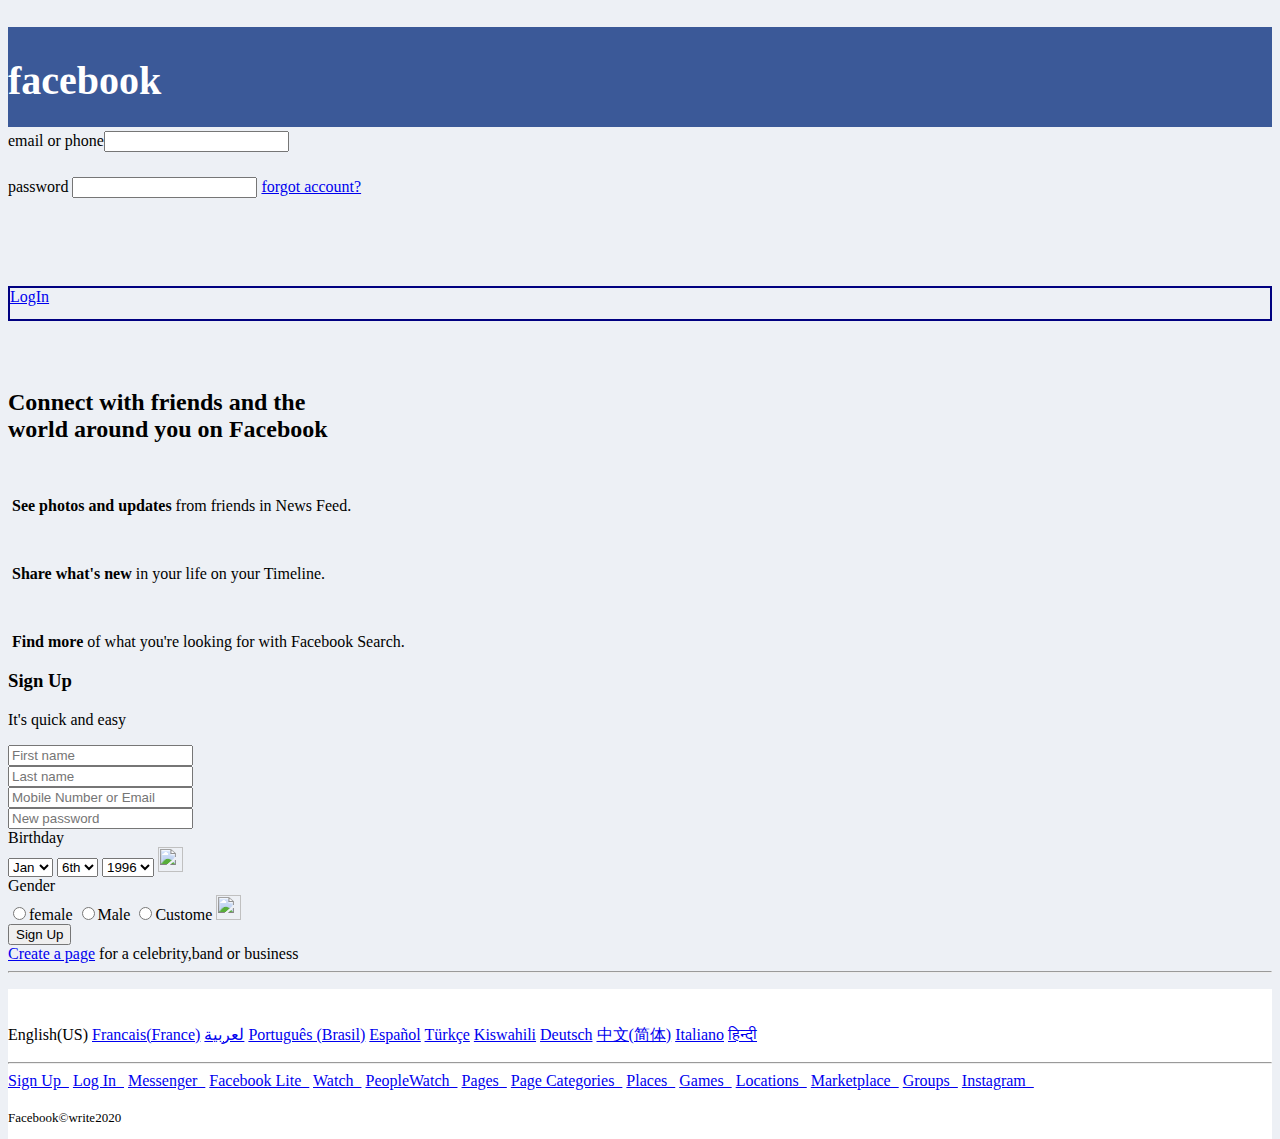
==== index.html @ 58f6a70a "added facebook assignment" ====
<!DOCTYPE html>
<html lang="en">
<head>
    <meta charset="UTF-8">
    <meta name="viewport" content="width=device-width, initial-scale=1.0">
    <meta http-equiv="X-UA-Compatible" content="ie=edge">
    <link rel="stylesheet" href="C:\Users\laura\OneDrive\Desktop\OPiyo christopher\css\bootstrap.min.css">
    <link rel="stylesheet" href="index.css">
    <title>facebook login or Sign Up Page</title>
</head>
<body>
    <div class="section">
        <div class="container">
            <div class="row">
                <div class="col-lg-7"> 
                    <h1 style="color:white; font-size: 40px;font-style: initial; padding-top: 30px;"><strong>facebook</strong></h1>
                </div>
                <div class="col-lg-5">

                   <div class="row">
                       <div class="col-lg-5" style="margin-top: 2%;"> <span class="text-white">email or phone</span><input type="text"></div>
                       <div class="col-lg-5" style="margin-top: 2%;"> <span class="text-white">password</span> <input type="text">
                        <a href="/forgot account?/ ref type=registration form" class="text-white" style="margin-bottom: 2%;">forgot account?</a></div>
                       
                       
                    
                       <div class="col-lg-2" style="margin-top: 7%;"> <div class="btn btn-default login-button"> 
                         <a href="/login/ ref type=registration form" class="text-white">LogIn </a>

                   </div>

                </div>

            </div>

        </div>
    </div> 
    <div class="border-bottom" style="margin-top: 12px;"></div><br>
    <br>
    <div class="container">
        <div class="row">
            <div class="col-md-7">
               <h2>Connect with friends and the <br> world around you on Facebook</h2><br>
               <p>
                   <img src="notebook.png" alt="">  <b>See photos and updates</b> from friends in News Feed.
            </p><br> 
            <p>
                <img src="share.png" alt="">  <b> Share what's new</b> in your life on your Timeline.
            </p><br>
            <p>
                <img src="find.png" alt="">  <b>Find more</b> of what you're looking for with Facebook Search.
            </p>
            </div>
            <div class="col-md-5">
                <h3><strong>Sign Up</strong></h3>
                <p>It's quick and easy</p>
                <form>
                    <div class="form-row">
                      <div class="form-group col-md-6">
                        <label for="inputEmail4"></label>
                        <input type="email" class="form-control" id="inputEmail4" placeholder="First name">
                      </div>
                      <div class="form-group col-md-6">
                        <label for="inputPassword4"></label>
                        <input type="password" class="form-control" id="inputPassword4" placeholder="Last name">
                      </div>
                    </div>
                    <div class="form-group">
                      <label for="inputAddress"></label>
                      <input type="text" class="form-control" id="inputAddress" placeholder="Mobile Number or Email">
                    </div>
                    <div class="form-group">
                      <label for="inputAddress2"></label>
                      <input type="text" class="form-control" id="inputAddress2" placeholder="New password">
                    </div>
                    <label>Birthday <br>
                        <select name="Month" id="">
                            <option value="Jan">Jan</option>
                            <option value="Feb">Feb</option>
                            <option value="Mar">Mar</option>
                            <option value="Apr">Apr</option>
                        </select>
                        <select name="Date" id="">
                            <option value="6th">6th</option>
                            <option value="7th">7th</option>
                            <option value="8th">8th</option>
                            <option value="9th">9th</option>                  </select>
                        <select name="Year" id="">
                            <option value="1996">1996</option>
                            <option value="1995">1995</option>
                            <option value="1994">1994</option>
                            <option value="1993">1993</option>
                        </select>

                    </label><img src="questionMark.png" height="25px" width="25px" margin-top:="-8px" >
                    <br>
                    <label for="">Gender <br>
                        <input type="radio" value="Female" name="Female">female
                        <input type="radio" value="Male" name="Male">Male
                        <input type="radio" value="Custom" name="Custom">Custome
                    </label><img src="questionMark.png" height="25px" width="25px"> <br>
                    
                    <button type="submit" class="btn btn-success" >Sign Up</button>
                  </form>
                  <div>
                      <a href="/pages/create/ref type=registration form" class="text-blue">Create a page</a>
                     for a celebrity,band or business
                    </div>
                  <hr>
                <p class="font 2" ></p>
            </div>
             
        </div>
    </div>




    
    
    

    <div class="footer" style="background-color: white; height: 150px;">
        <div class="container">
            <div class="row">
            <div class="col-md-12" style="padding-top: 20px;">
                
                <p>English(US)
                <a href="#">Francais(France)</a>
                <a href="#">لعربية</a>
                <a href="#">Português (Brasil)</a>
                <a href="#">Español</a>
                <a href="#">Türkçe</a>
                <a href="#">Kiswahili</a>
                <a href="#">Deutsch</a>
                <a href="#">中文(简体)</a>
                <a href="#">Italiano</a>
                <a href="#">हिन्दी</a></p>
                <hr>
                 <a href="#">Sign Up&nbsp;&nbsp;</a> 
                 <a href="#"> Log In&nbsp;&nbsp;</a>
                 <a href="#"> Messenger&nbsp;&nbsp;</a>
                 <a href="#">Facebook Lite&nbsp;&nbsp;</a>
                 <a href="#">Watch&nbsp;&nbsp;</a>
                 <a href="#">PeopleWatch&nbsp;&nbsp;</a>
                 <a href="#">Pages&nbsp;&nbsp;</a>
                 <a href="#">Page Categories&nbsp;&nbsp;</a>
                 <a href="#">Places&nbsp;&nbsp;</a>
                 <a href="#">Games&nbsp;&nbsp;</a>
                 <a href="#">Locations&nbsp;&nbsp;</a>
                 <a href="#">Marketplace&nbsp;&nbsp;</a>
                 <a href="#"> Groups&nbsp;&nbsp;</a>
                 <a href="#"> Instagram&nbsp;&nbsp;</a><br><br>
               <span style="font-size: small;">  Facebook&copywrite2020</span>



            </p>
            </div>
            </div>

        </div>
    </div>
</body>
</html>
---- index.css ----
body{
    background-color:#edf0f5
}
.section{
    background-color:  #3b5998;
    height: 100px;
}
.border-bottom{
    background-color: black;
    
  
    

    
}
.login-button{
    border: 2px solid navy;
    height: 31px;
    padding-left: 4x;
    padding-right: 4px;
    padding-bottom: 0px;
    padding-top: 0px;
    
}
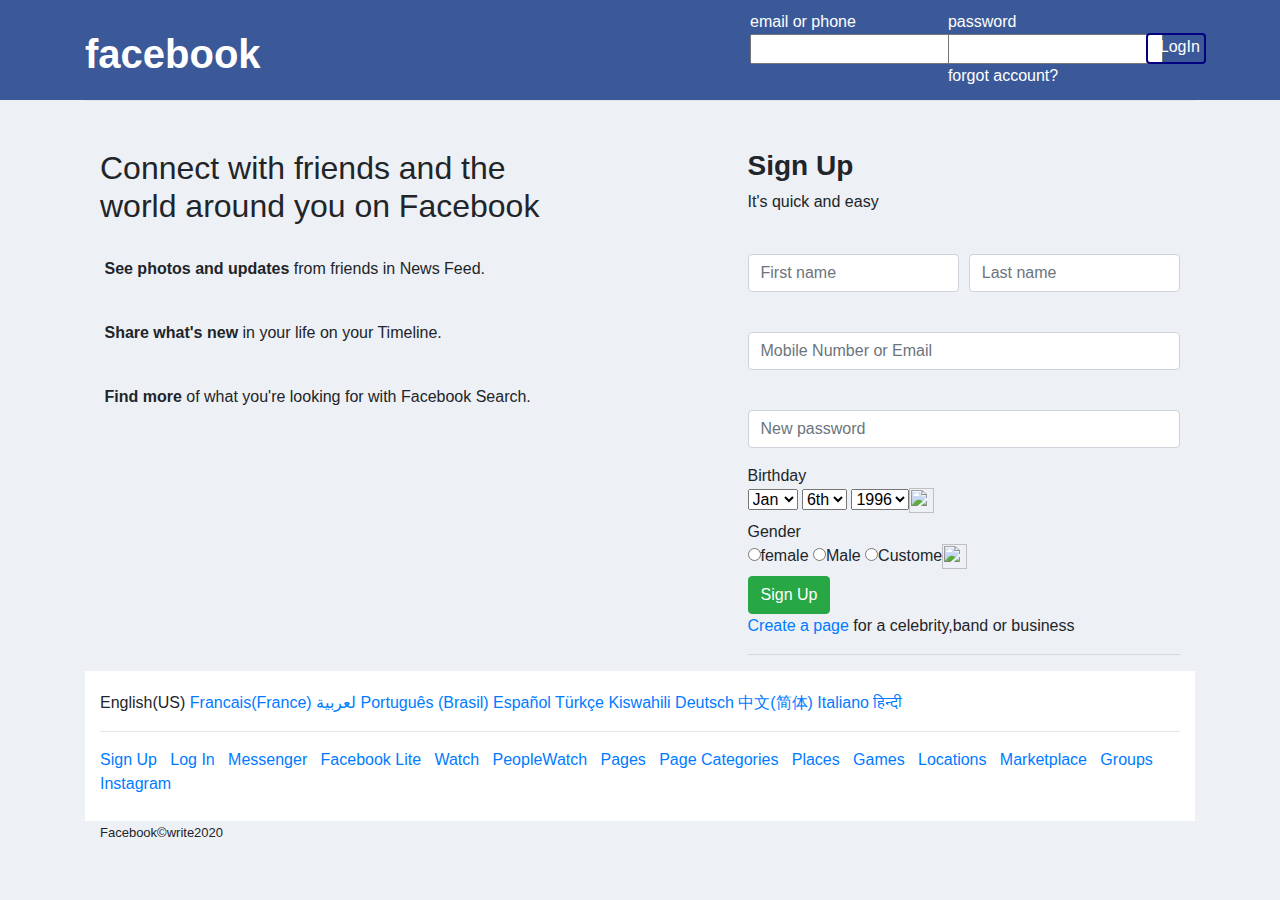
==== commit 2f0d44a9: "Update index.html" ====
--- a/index.html
+++ b/index.html
@@ -4,8 +4,9 @@
     <meta charset="UTF-8">
     <meta name="viewport" content="width=device-width, initial-scale=1.0">
     <meta http-equiv="X-UA-Compatible" content="ie=edge">
-    <link rel="stylesheet" href="C:\Users\laura\OneDrive\Desktop\OPiyo christopher\css\bootstrap.min.css">
-    <link rel="stylesheet" href="index.css">
+    <link rel="stylesheet" href="bootstrap.min.css">
+    <link rel="stylesheet" href="style.css">
+    
     <title>facebook login or Sign Up Page</title>
 </head>
 <body>
--- a/style.css
+++ b/style.css
@@ -0,0 +1,26 @@
+
+    body{
+    background-color:#edf0f5
+}
+.section{
+    background-color:  #3b5998;
+    height: 100px;
+}
+.border-bottom{
+    background-color: black;
+    
+  
+    
+
+    
+}
+.login-button{
+    border: 2px solid navy;
+    height: 31px;
+    padding-left: 4x;
+    padding-right: 4px;
+    padding-bottom: 0px;
+    padding-top: 0px;
+    
+}
+
